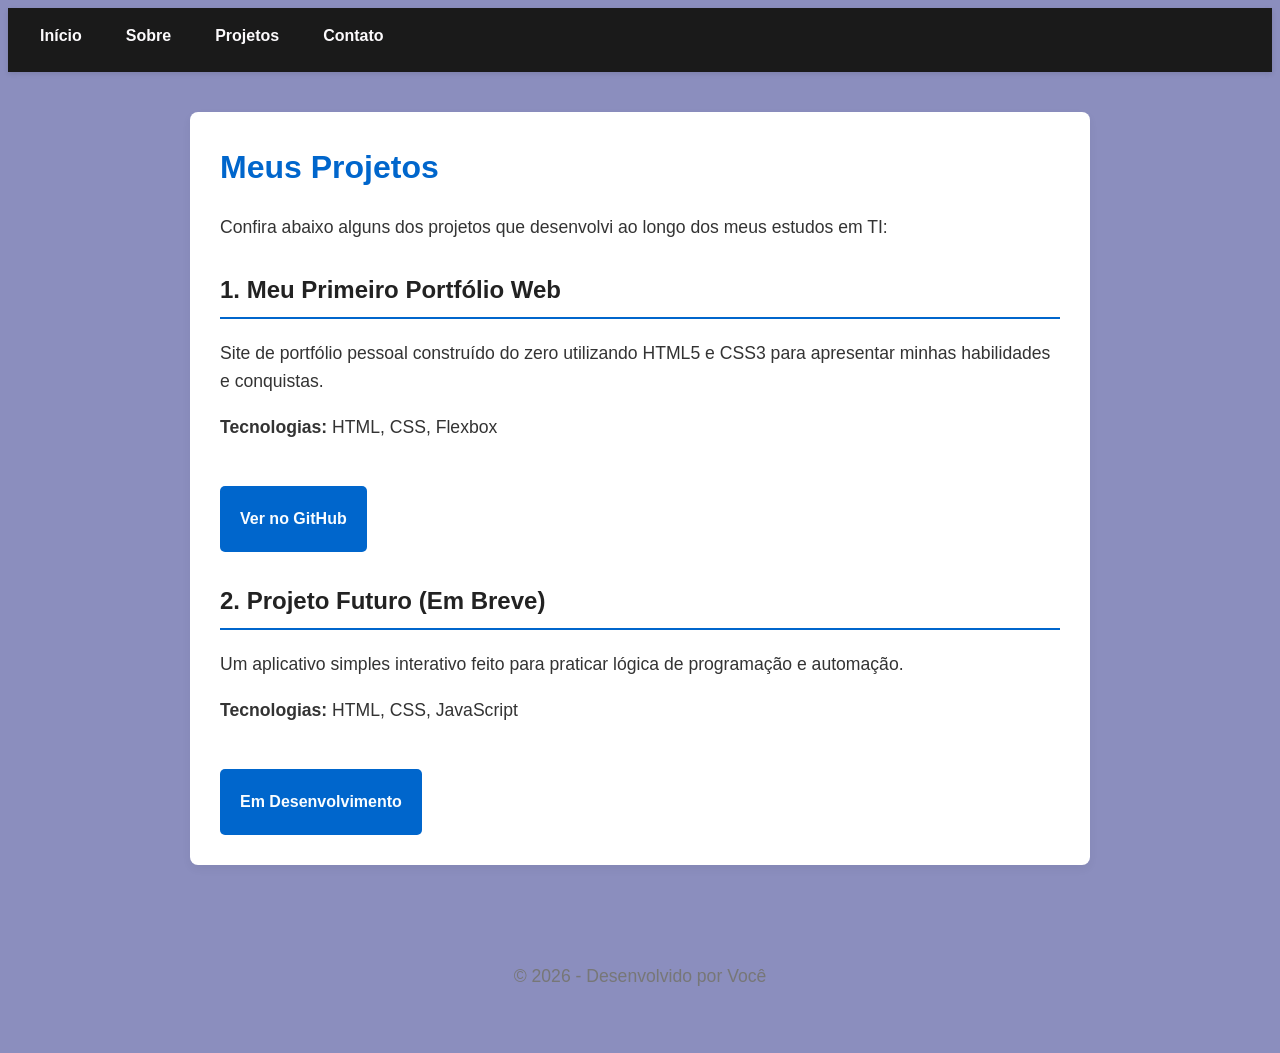
==== projetos.html @ 3f630179 "inicial" ====
<!DOCTYPE html>
<html lang="pt-BR">
<head>
    <meta charset="UTF-8">
    <meta name="viewport" content="width=device-width, initial-scale=1.0">
    <title>Meus Projetos - Portfólio</title>
    <link rel="stylesheet" href="style.css">
</head>
<body>

    <!-- MENU DE NAVEGAÇÃO -->
    <header>
        <nav class="menu">
            <ul>
                <li><a href="index.html">Início</a></li>
                <li><a href="sobre.html">Sobre</a></li>
                <li><a href="projetos.html">Projetos</a></li>
                <li><a href="contato.html">Contato</a></li>
            </ul>
        </nav>
    </header>

    <!-- CONTEÚDO DA PÁGINA DE PROJETOS -->
    <main>
        <h1>Meus Projetos</h1>
        <p>Confira abaixo alguns dos projetos que desenvolvi ao longo dos meus estudos em TI:</p>

        <section class="lista-projetos">
            
            <!-- CARD DO PROJETO 1 -->
            <article class="card-projeto">
                <h2>1. Meu Primeiro Portfólio Web</h2>
                <p>Site de portfólio pessoal construído do zero utilizando HTML5 e CSS3 para apresentar minhas habilidades e conquistas.</p>
                <p><strong>Tecnologias:</strong> HTML, CSS, Flexbox</p>
                <a href="https://github.com" target="_blank" class="btn">Ver no GitHub</a>
            </article>

            <!-- CARD DO PROJETO 2 -->
            <article class="card-projeto">
                <h2>2. Projeto Futuro (Em Breve)</h2>
                <p>Um aplicativo simples interativo feito para praticar lógica de programação e automação.</p>
                <p><strong>Tecnologias:</strong> HTML, CSS, JavaScript</p>
                <a href="https://github.com" target="_blank" class="btn">Em Desenvolvimento</a>
            </article>

        </section>
    </main>

    <footer>
        <p>&copy; 2026 - Desenvolvido por Você</p>
    </footer>

</body>
</html>
---- style.css ----
/* ==========================================
   1. REGRAS GERAIS E CORPO DA PÁGINA
   ========================================== */
* {
    box-sizing: border-box; /* Facilita o cálculo de tamanhos e margens */
}

body {
    margin: 50;
    padding: 0;
    font-family: 'Segoe UI', Tahoma, Geneva, Verdana, sans-serif;
    background-color: rgb(139, 142, 190); /* Cor de fundo suave da página */
    color: #333333;           /* Cor padrão dos textos */
    line-height: 1.6;          /* Espaçamento entre as linhas de texto */
}

/* ==========================================
   2. CABEÇALHO E MENU DE NAVEGAÇÃO
   ========================================== */
header {
    background-color: #1a1a1a;
    padding: 15px 20px;
    box-shadow: 0 2px 5px rgba(0, 0, 0, 0.1);
}

.menu ul {
    list-style: none;
    margin: 0;
    padding: 0;
    display: flex;
    gap: 20px;
}

.menu a {
    color: #fcfafc;
    text-decoration: none;
    font-weight: 600;
    padding: 8px 12px;
    border-radius: 4px;
    transition: background-color 0.3s;
}

.menu a:hover {
    background-color: #0066cc;
}

/* ==========================================
   3. CONTEÚDO PRINCIPAL (<main>)
   ========================================== */
main {
    max-width: 900px;         /* Limita a largura para o texto não ficar espalhado */
    margin: 40px auto;        /* Centraliza o bloco na tela */
    padding: 30px;
    background-color: #ffffff;/* Fundo branco para a caixa de conteúdo */
    border-radius: 8px;       /* Bordas levemente arredondadas */
    box-shadow: 0 4px 10px rgba(0, 0, 0, 0.05); /* Sombra suave */
}

/* Títulos */
h1 {
    color: #0066cc;
    font-size: 2rem;
    margin-top: 0;
    margin-bottom: 20px;
}

h2 {
    color: #222222;
    font-size: 1.5rem;
    border-bottom: 2px solid #0066cc;
    padding-bottom: 8px;
    margin-top: 30px;
}

/* Parágrafos e listas */
p {
    font-size: 1.1rem;
    margin-bottom: 15px;
}

ul {
    padding-left: 20px;
}

li {
    margin-bottom: 8px;
}

/* ==========================================
   4. ESTILO DE BOTÕES NO CONTEÚDO
   ========================================== */
.btn {
    display: inline-block;
    background-color: #0066cc;
    color: #f9fdff;
    padding: 20px 20px;
    text-decoration: none;
    border-radius: 5px;
    font-weight: bold;
    margin-top: 30px;
    transition: background-color 0.3s;
}

.btn:hover {
    background-color: #004999;
}

/* ==========================================
   5. RODAPÉ DA PÁGINA (OPCIONAL)
   ========================================== */
footer {
    text-align: center;
    padding: 40px;
    color: #777777;
    font-size: 0.9rem;
    margin-top: 40px;
}
.foto-perfil {
    display: block;
    width: 500px;
    max-width: 90%;
    height: auto;
    margin: 64px auto 0;
}
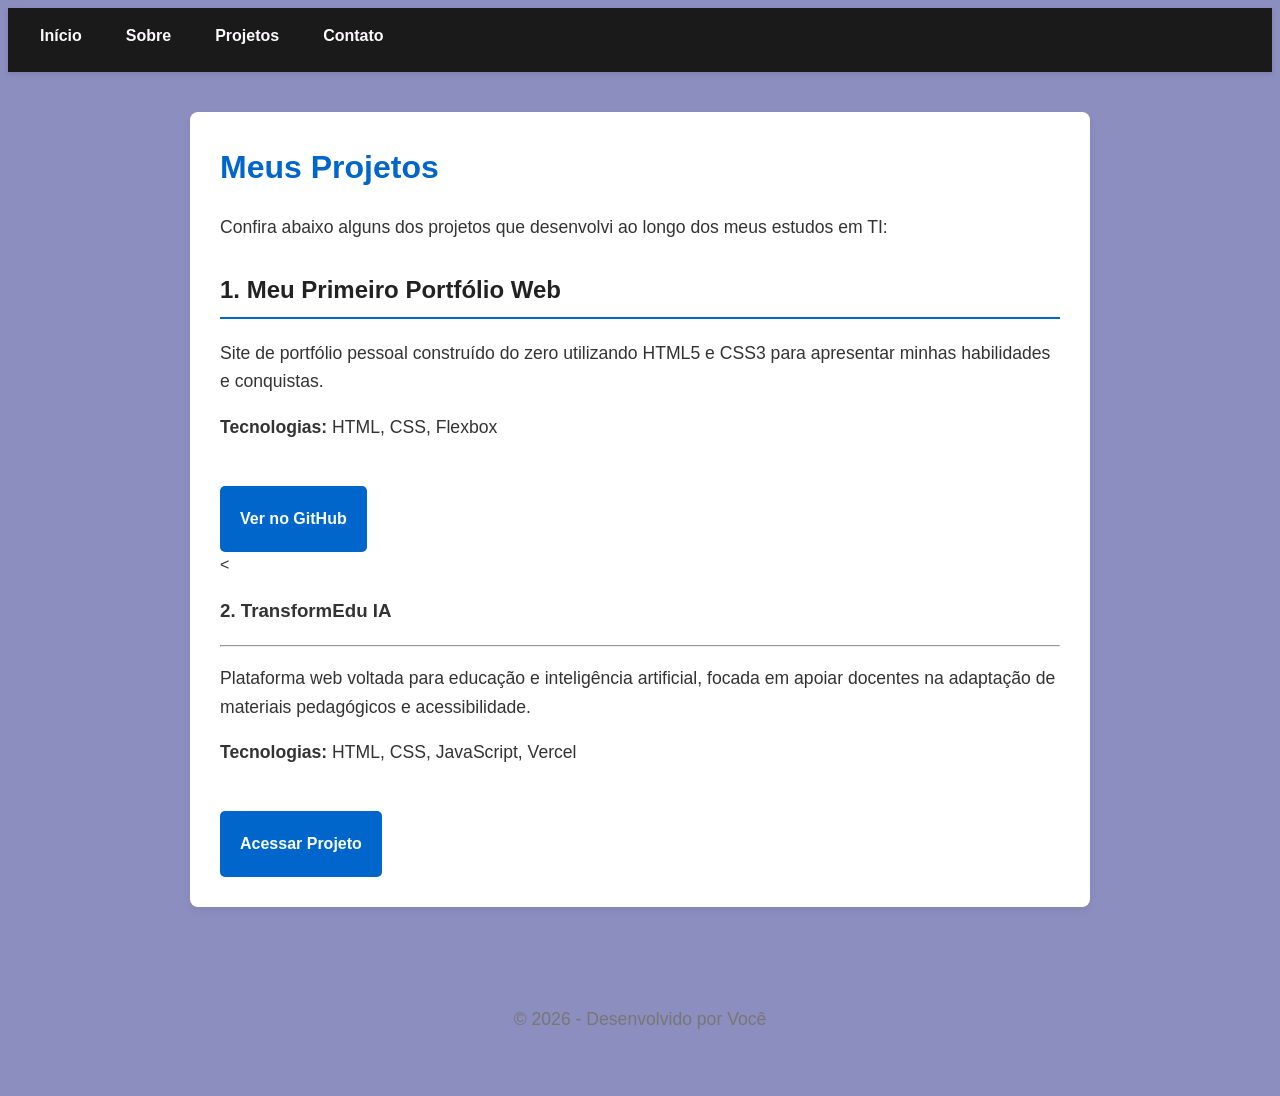
==== commit 829f43c4: "Adiciona projeto TransformEdu IA" ====
--- a/projetos.html
+++ b/projetos.html
@@ -35,13 +35,14 @@
                 <a href="https://github.com" target="_blank" class="btn">Ver no GitHub</a>
             </article>
 
-            <!-- CARD DO PROJETO 2 -->
-            <article class="card-projeto">
-                <h2>2. Projeto Futuro (Em Breve)</h2>
-                <p>Um aplicativo simples interativo feito para praticar lógica de programação e automação.</p>
-                <p><strong>Tecnologias:</strong> HTML, CSS, JavaScript</p>
-                <a href="https://github.com" target="_blank" class="btn">Em Desenvolvimento</a>
-            </article>
+            <<!-- PROJETO 2: TRANSFORMEDU IA -->
+<h3>2. TransformEdu IA</h3>
+<hr>
+<p>Plataforma web voltada para educação e inteligência artificial, focada em apoiar docentes na adaptação de materiais pedagógicos e acessibilidade.</p>
+<p><strong>Tecnologias:</strong> HTML, CSS, JavaScript, Vercel</p>
+
+<!-- Botão com link para o projeto -->
+<a href="https://transformedu-ia.vercel.app" target="_blank" class="btn">Acessar Projeto</a>
 
         </section>
     </main>
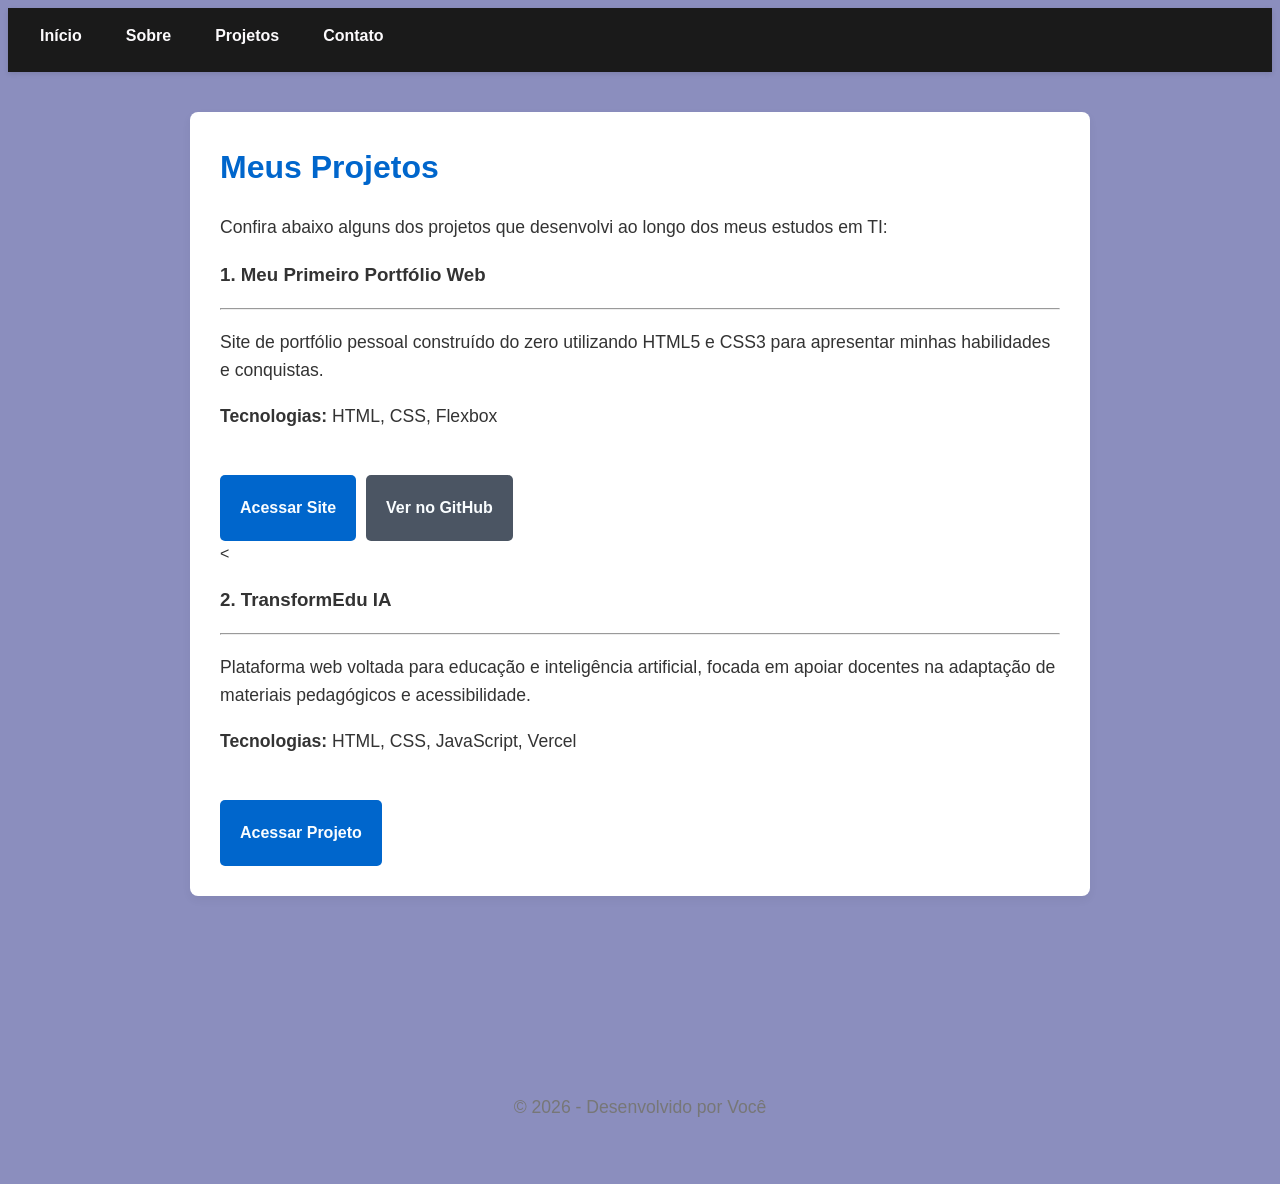
==== commit 51c8aef8: "Adiciona links de visualizacao nos projetos" ====
--- a/projetos.html
+++ b/projetos.html
@@ -27,13 +27,17 @@
 
         <section class="lista-projetos">
             
-            <!-- CARD DO PROJETO 1 -->
-            <article class="card-projeto">
-                <h2>1. Meu Primeiro Portfólio Web</h2>
-                <p>Site de portfólio pessoal construído do zero utilizando HTML5 e CSS3 para apresentar minhas habilidades e conquistas.</p>
-                <p><strong>Tecnologias:</strong> HTML, CSS, Flexbox</p>
-                <a href="https://github.com" target="_blank" class="btn">Ver no GitHub</a>
-            </article>
+           <!-- PROJETO 1: PORTFÓLIO WEB -->
+<h3>1. Meu Primeiro Portfólio Web</h3>
+<hr>
+<p>Site de portfólio pessoal construído do zero utilizando HTML5 e CSS3 para apresentar minhas habilidades e conquistas.</p>
+<p><strong>Tecnologias:</strong> HTML, CSS, Flexbox</p>
+
+<!-- Botões de acesso -->
+<div class="botoes-projeto">
+    <a href="https://arianecristina14-hue.github.io/MY-site/" target="_blank" class="btn">Acessar Site</a>
+    <a href="https://github.com/arianecristina14-hue/MY-site" target="_blank" class="btn btn-secundario">Ver no GitHub</a>
+</div>
 
             <<!-- PROJETO 2: TRANSFORMEDU IA -->
 <h3>2. TransformEdu IA</h3>
--- a/style.css
+++ b/style.css
@@ -113,7 +113,7 @@
     padding: 40px;
     color: #777777;
     font-size: 0.9rem;
-    margin-top: 40px;
+    margin-top: 140px;
 }
 .foto-perfil {
     display: block;
@@ -122,3 +122,18 @@
     height: auto;
     margin: 64px auto 0;
 }
+
+.botoes-projeto {
+    display: flex;
+    gap: 10px;
+    margin-top: 15px;
+    flex-wrap: wrap;
+}
+
+.btn-secundario {
+    background-color: #4b5563; /* cinza neutro para diferenciar do botão principal */
+}
+
+.btn-secundario:hover {
+    background-color: #374151;
+}
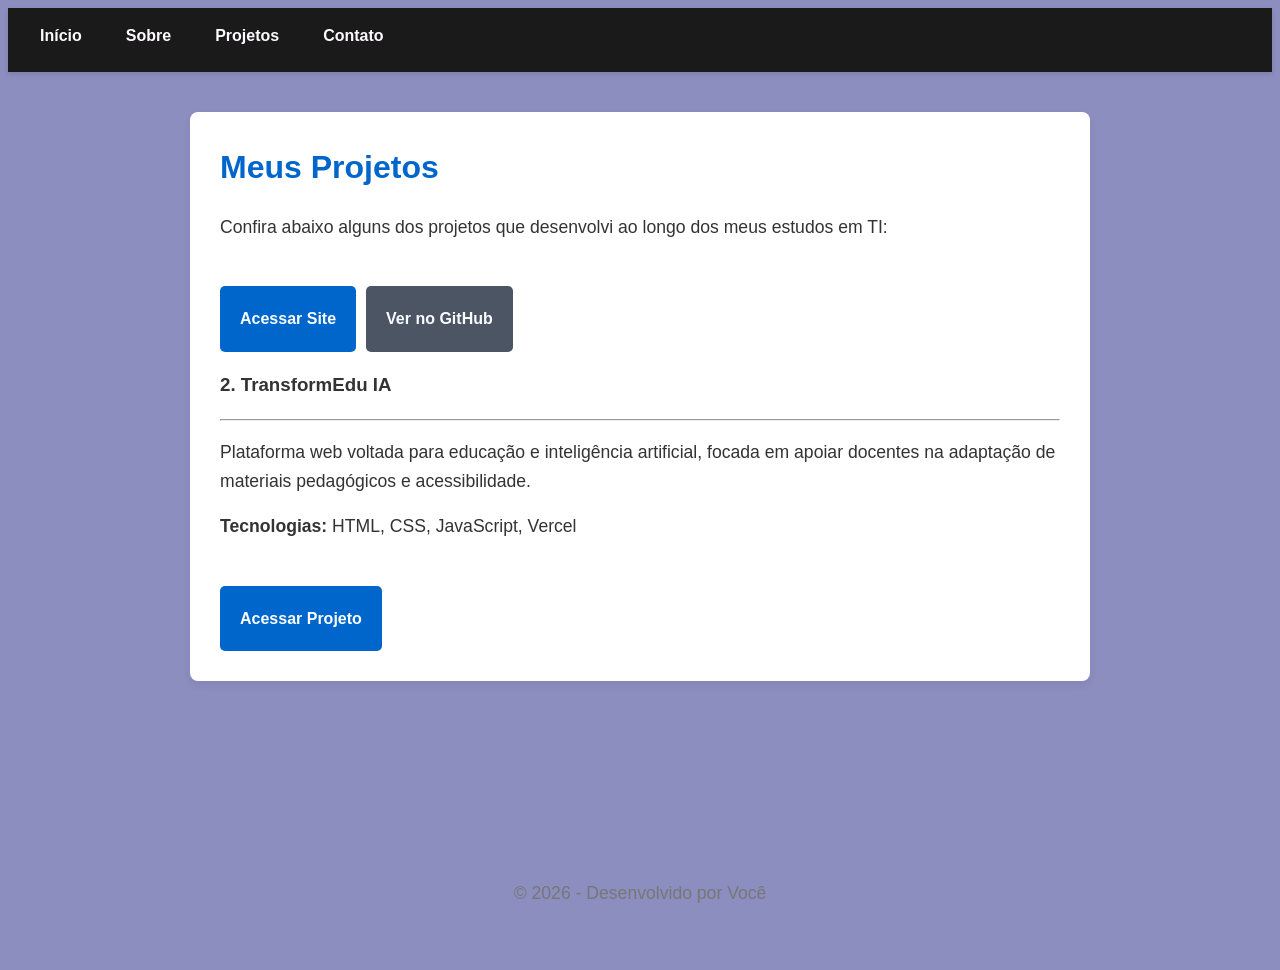
==== commit f736b5f3: "Atualiza botoes de projetos" ====
--- a/projetos.html
+++ b/projetos.html
@@ -27,26 +27,20 @@
 
         <section class="lista-projetos">
             
-           <!-- PROJETO 1: PORTFÓLIO WEB -->
-<h3>1. Meu Primeiro Portfólio Web</h3>
-<hr>
-<p>Site de portfólio pessoal construído do zero utilizando HTML5 e CSS3 para apresentar minhas habilidades e conquistas.</p>
-<p><strong>Tecnologias:</strong> HTML, CSS, Flexbox</p>
-
-<!-- Botões de acesso -->
+           <!-- Botões de acesso do Projeto 1 -->
 <div class="botoes-projeto">
     <a href="https://arianecristina14-hue.github.io/MY-site/" target="_blank" class="btn">Acessar Site</a>
     <a href="https://github.com/arianecristina14-hue/MY-site" target="_blank" class="btn btn-secundario">Ver no GitHub</a>
 </div>
 
-            <<!-- PROJETO 2: TRANSFORMEDU IA -->
-<h3>2. TransformEdu IA</h3>
-<hr>
-<p>Plataforma web voltada para educação e inteligência artificial, focada em apoiar docentes na adaptação de materiais pedagógicos e acessibilidade.</p>
-<p><strong>Tecnologias:</strong> HTML, CSS, JavaScript, Vercel</p>
-
-<!-- Botão com link para o projeto -->
-<a href="https://transformedu-ia.vercel.app" target="_blank" class="btn">Acessar Projeto</a>
+<!-- PROJETO 2: TRANSFORMEDU IA -->
+<div class="projeto-card">
+    <h3>2. TransformEdu IA</h3>
+    <hr>
+    <p>Plataforma web voltada para educação e inteligência artificial, focada em apoiar docentes na adaptação de materiais pedagógicos e acessibilidade.</p>
+    <p><strong>Tecnologias:</strong> HTML, CSS, JavaScript, Vercel</p>
+    <a href="https://transformedu-ia.vercel.app" target="_blank" class="btn">Acessar Projeto</a>
+</div>
 
         </section>
     </main>
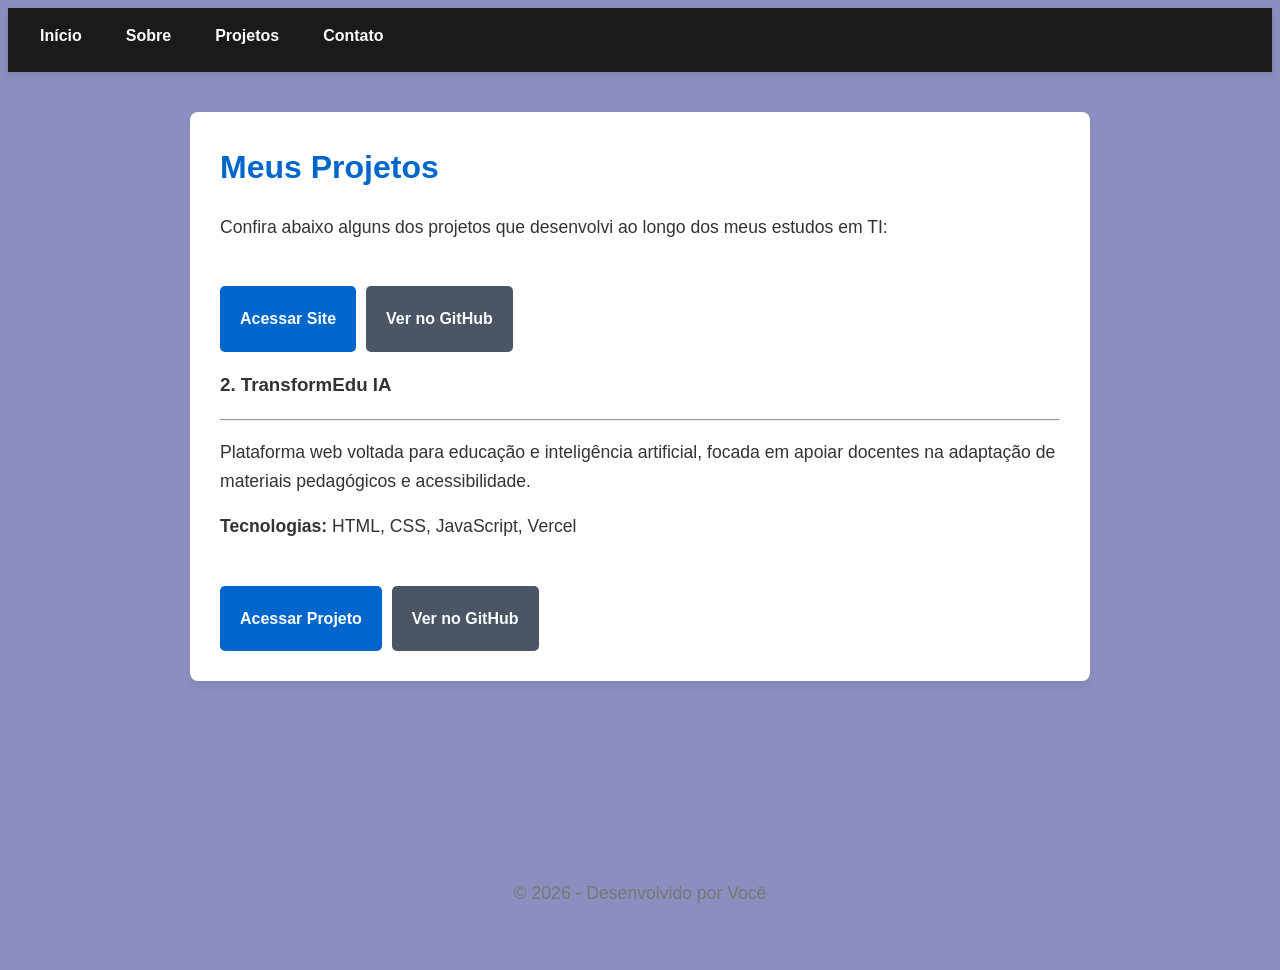
==== commit a987a3f3: "Adiciona botao GitHub no projeto 2" ====
--- a/projetos.html
+++ b/projetos.html
@@ -34,12 +34,15 @@
 </div>
 
 <!-- PROJETO 2: TRANSFORMEDU IA -->
-<div class="projeto-card">
-    <h3>2. TransformEdu IA</h3>
-    <hr>
-    <p>Plataforma web voltada para educação e inteligência artificial, focada em apoiar docentes na adaptação de materiais pedagógicos e acessibilidade.</p>
-    <p><strong>Tecnologias:</strong> HTML, CSS, JavaScript, Vercel</p>
+<h3>2. TransformEdu IA</h3>
+<hr>
+<p>Plataforma web voltada para educação e inteligência artificial, focada em apoiar docentes na adaptação de materiais pedagógicos e acessibilidade.</p>
+<p><strong>Tecnologias:</strong> HTML, CSS, JavaScript, Vercel</p>
+
+<!-- Botões de acesso do Projeto 2 -->
+<div class="botoes-projeto">
     <a href="https://transformedu-ia.vercel.app" target="_blank" class="btn">Acessar Projeto</a>
+    <a href="https://github.com/vanessa-paiva/educacao_inclusiva" target="_blank" class="btn btn-secundario">Ver no GitHub</a>
 </div>
 
         </section>
